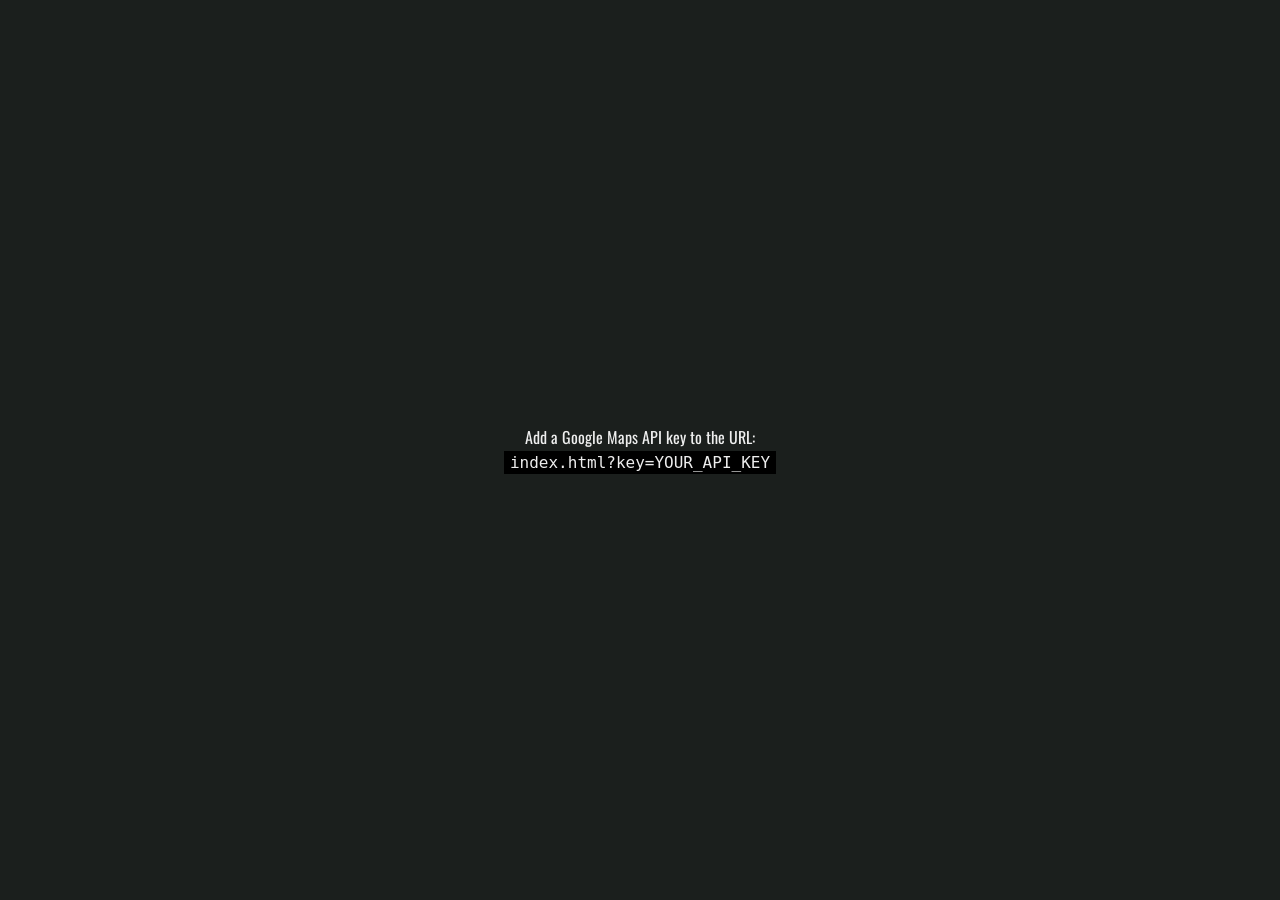
==== gta-map-theme/index.html @ 34a7b73f "Add GTA V-style theme for Google Maps Styled map page with GTA pause-map and radar styles plus HUD, " ====
<!doctype html>
<html lang="en">
<head>
<meta charset="utf-8">
<meta name="viewport" content="width=device-width, initial-scale=1">
<title>GTA Map Theme</title>
<link rel="preconnect" href="https://fonts.googleapis.com">
<link href="https://fonts.googleapis.com/css2?family=Oswald:wght@500;700&display=swap" rel="stylesheet">
<style>
  :root {
    --hud-font: "Pricedown", "Pricedown Bl", "Oswald", Impact, sans-serif;
    --ui-font: "Oswald", "Arial Narrow", sans-serif;
    --health: #4f9e3f;
    --armor: #3d82c4;
    --waypoint: #a64fd6;
    --frame: #0b0d0c;
  }
  html, body { margin: 0; height: 100%; background: #1b1f1d; overflow: hidden; }
  #map { position: absolute; inset: 0; }

  /* Pause-menu style header */
  .header {
    position: absolute; top: 18px; left: 50%; transform: translateX(-50%);
    display: flex; gap: 2px; z-index: 5; font-family: var(--ui-font);
    text-transform: uppercase; letter-spacing: .04em;
  }
  .header span {
    background: rgba(0,0,0,.7); color: #ccc; padding: 6px 18px; font-size: 15px;
  }
  .header span.active { background: #f0f0f0; color: #000; }

  /* Money / wanted level, top right */
  .stats {
    position: absolute; top: 14px; right: 22px; z-index: 5; text-align: right;
    font-family: var(--hud-font); color: #fff;
    text-shadow: 2px 2px 0 #000, -1px -1px 0 #000, 1px -1px 0 #000, -1px 1px 0 #000;
  }
  .stats .money { font-size: 38px; color: #72cc72; }
  .stats .stars { font-size: 26px; letter-spacing: 2px; color: #fff; }
  .stats .stars .off { color: rgba(255,255,255,.25); }

  /* Radar minimap, bottom left */
  .radar-wrap {
    position: absolute; left: 22px; bottom: 22px; z-index: 5;
    width: 260px; padding: 4px; background: var(--frame);
    box-shadow: 0 4px 18px rgba(0,0,0,.6);
  }
  #radar { width: 100%; height: 165px; }
  .radar-wrap .player {
    position: absolute; left: 50%; top: calc(4px + 82px);
    width: 0; height: 0; transform: translate(-50%, -50%);
    border-left: 8px solid transparent; border-right: 8px solid transparent;
    border-bottom: 18px solid #fff; filter: drop-shadow(0 0 2px #000);
    pointer-events: none;
  }
  .bars { display: flex; gap: 4px; margin-top: 4px; }
  .bar { height: 7px; background: rgba(255,255,255,.12); flex: 1; }
  .bar > i { display: block; height: 100%; }
  .bar.health > i { background: var(--health); width: 85%; }
  .bar.armor > i { background: var(--armor); width: 60%; }
  .bar.ability { flex: .5; }
  .bar.ability > i { background: #e8c94a; width: 100%; }

  /* Area / street name, bottom right */
  .area {
    position: absolute; right: 26px; bottom: 26px; z-index: 5; text-align: right;
    font-family: var(--hud-font); color: #fff;
    text-shadow: 2px 2px 0 #000, -1px -1px 0 #000;
  }
  .area .street { font-size: 22px; color: #e5e5e5; }
  .area .district { font-size: 34px; }

  .hint {
    position: absolute; left: 50%; bottom: 14px; transform: translateX(-50%); z-index: 5;
    font: 13px var(--ui-font); color: #ddd; background: rgba(0,0,0,.6); padding: 4px 12px;
  }

  .no-key {
    position: absolute; inset: 0; display: grid; place-items: center; z-index: 10;
    background: #1b1f1d; color: #eee; font: 16px/1.5 var(--ui-font); padding: 16px; text-align: center;
  }
  .no-key code { background: #000; padding: 2px 6px; }

  @media (max-width: 640px) {
    .radar-wrap { width: 170px; left: 12px; bottom: 12px; }
    #radar { height: 110px; }
    .radar-wrap .player { top: calc(4px + 55px); }
    .header span { padding: 5px 10px; font-size: 12px; }
    .stats .money { font-size: 28px; }
    .area .district { font-size: 24px; }
    .area .street { font-size: 16px; }
    .hint { display: none; }
  }
</style>
</head>
<body>
<div id="map"></div>

<div class="header"><span>Brief</span><span class="active">Map</span><span>Stats</span><span>Settings</span></div>

<div class="stats">
  <div class="money">$1,337,420</div>
  <div class="stars" id="stars"></div>
</div>

<div class="radar-wrap">
  <div id="radar"></div>
  <div class="player"></div>
  <div class="bars">
    <div class="bar health"><i></i></div>
    <div class="bar armor"><i></i></div>
    <div class="bar ability"><i></i></div>
  </div>
</div>

<div class="area">
  <div class="street" id="street">&nbsp;</div>
  <div class="district" id="district">San Andreas</div>
</div>

<div class="hint">Right-click to set a waypoint &nbsp;·&nbsp; Press W to raise your wanted level</div>

<script>
  // Pass your key as ?key=YOUR_API_KEY, or paste it here.
  const API_KEY = new URLSearchParams(location.search).get("key") || "";
  const START = { lat: 34.0522, lng: -118.2437 }; // Los Angeles = Los Santos

  let wanted = 0;
  function renderStars() {
    document.getElementById("stars").innerHTML =
      [...Array(5)].map((_, i) => `<span class="${i < wanted ? "" : "off"}">★</span>`).join("");
  }
  renderStars();
  addEventListener("keydown", e => {
    if (e.key.toLowerCase() === "w") { wanted = (wanted + 1) % 6; renderStars(); }
  });

  // GTA-style circular blip icon.
  function blip(color, glyph = "") {
    const svg = `<svg xmlns="http://www.w3.org/2000/svg" width="28" height="28">
      <circle cx="14" cy="14" r="11" fill="${color}" stroke="#000" stroke-width="2"/>
      <text x="14" y="19" font-family="Arial" font-weight="bold" font-size="13" fill="#fff" text-anchor="middle">${glyph}</text>
    </svg>`;
    return { url: "data:image/svg+xml;charset=UTF-8," + encodeURIComponent(svg),
             scaledSize: new google.maps.Size(28, 28), anchor: new google.maps.Point(14, 14) };
  }

  async function initMap() {
    const [pauseStyle, radarStyle] = await Promise.all(
      ["pause-map-style.json", "radar-style.json"].map(f => fetch(f).then(r => r.json())));

    const map = new google.maps.Map(document.getElementById("map"), {
      center: START, zoom: 12, styles: pauseStyle,
      disableDefaultUI: true, zoomControl: true, backgroundColor: "#2c4a63",
    });
    const radar = new google.maps.Map(document.getElementById("radar"), {
      center: START, zoom: 15, styles: radarStyle,
      disableDefaultUI: true, gestureHandling: "none", keyboardShortcuts: false,
      clickableIcons: false, backgroundColor: "#1f364a",
    });

    // Story-mode style blips (letters, like the mission givers in GTA V).
    const blips = [
      { pos: { lat: 34.1341, lng: -118.3215 }, color: "#3d82c4", glyph: "M" },
      { pos: { lat: 34.0195, lng: -118.4912 }, color: "#4f9e3f", glyph: "F" },
      { pos: { lat: 33.9416, lng: -118.4085 }, color: "#e08a2c", glyph: "T" },
      { pos: { lat: 34.0430, lng: -118.2673 }, color: "#e8c94a", glyph: "$" },
    ];
    blips.forEach(b => {
      new google.maps.Marker({ map, position: b.pos, icon: blip(b.color, b.glyph) });
      new google.maps.Marker({ map: radar, position: b.pos, icon: blip(b.color, b.glyph) });
    });

    // Right-click drops a purple waypoint on both maps.
    let waypoint = [];
    map.addListener("rightclick", e => {
      waypoint.forEach(m => m.setMap(null));
      waypoint = [map, radar].map(m =>
        new google.maps.Marker({ map: m, position: e.latLng, icon: blip("#a64fd6", "") }));
    });

    // Radar follows the main map's center.
    map.addListener("center_changed", () => radar.setCenter(map.getCenter()));

    // Street and district names in the bottom-right corner (needs the Geocoding API).
    const geocoder = new google.maps.Geocoder();
    let timer;
    map.addListener("idle", () => {
      clearTimeout(timer);
      timer = setTimeout(() => {
        geocoder.geocode({ location: map.getCenter() }).then(({ results }) => {
          const parts = (results[0] || {}).address_components || [];
          const pick = type => (parts.find(c => c.types.includes(type)) || {}).long_name;
          document.getElementById("street").textContent = pick("route") || " ";
          document.getElementById("district").textContent =
            pick("neighborhood") || pick("sublocality") || pick("locality") || "San Andreas";
        }).catch(() => {});
      }, 400);
    });
  }

  if (!API_KEY) {
    document.body.insertAdjacentHTML("beforeend",
      `<div class="no-key"><div>Add a Google Maps API key to the URL:<br>
       <code>index.html?key=YOUR_API_KEY</code></div></div>`);
  } else {
    window.initMap = initMap;
    const s = document.createElement("script");
    s.src = `https://maps.googleapis.com/maps/api/js?key=${encodeURIComponent(API_KEY)}&callback=initMap`;
    s.async = true;
    document.head.appendChild(s);
  }
</script>
</body>
</html>
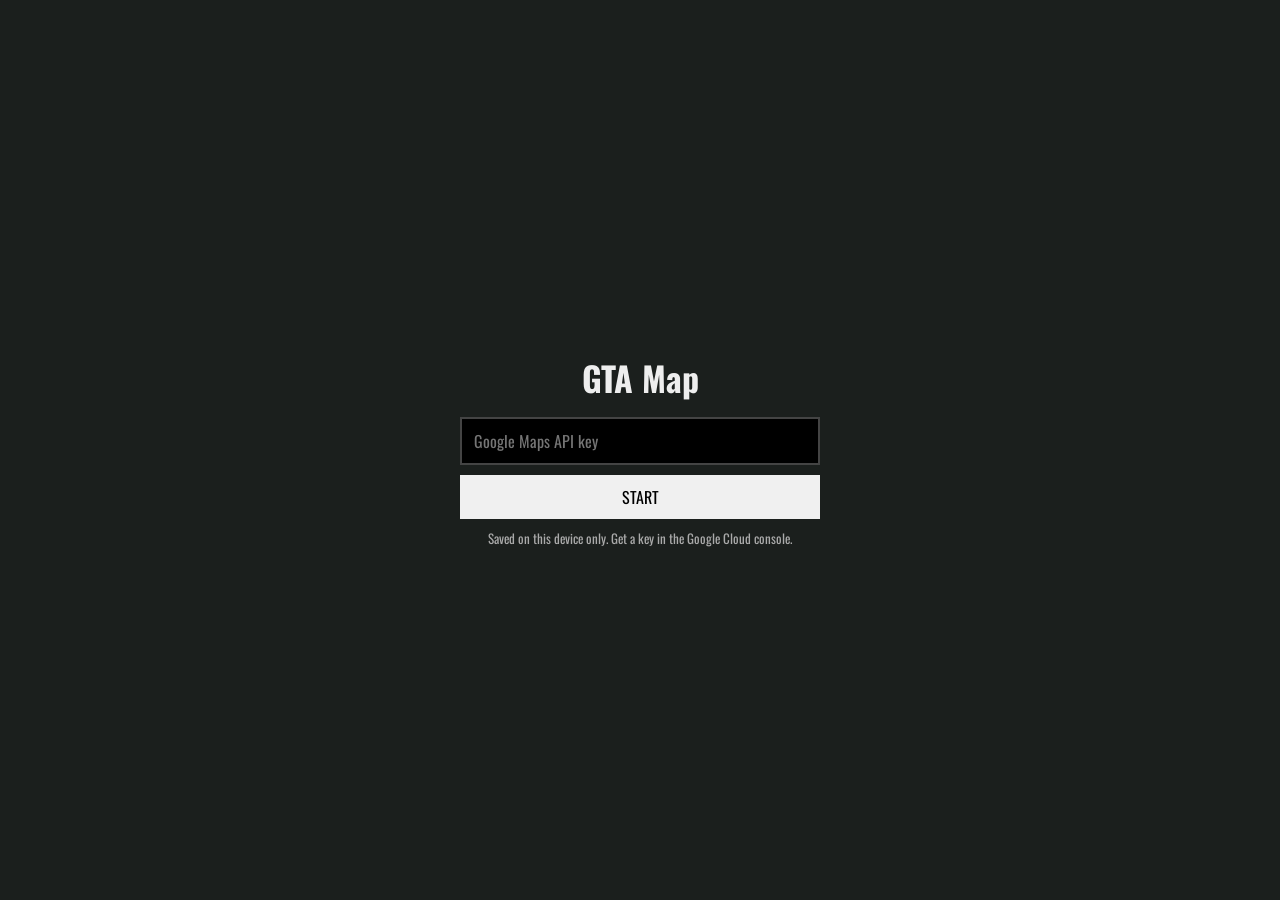
==== commit 73a4ba83: "Make the GTA map installable as a homescreen app Add a web app manifest, icons, a service worker, an" ====
--- a/gta-map-theme/index.html
+++ b/gta-map-theme/index.html
@@ -2,7 +2,15 @@
 <html lang="en">
 <head>
 <meta charset="utf-8">
-<meta name="viewport" content="width=device-width, initial-scale=1">
+<meta name="viewport" content="width=device-width, initial-scale=1, viewport-fit=cover">
+<meta name="theme-color" content="#1b1f1d">
+<meta name="apple-mobile-web-app-capable" content="yes">
+<meta name="mobile-web-app-capable" content="yes">
+<meta name="apple-mobile-web-app-status-bar-style" content="black-translucent">
+<meta name="apple-mobile-web-app-title" content="GTA Map">
+<link rel="manifest" href="manifest.webmanifest">
+<link rel="icon" href="icons/icon-192.png">
+<link rel="apple-touch-icon" href="icons/apple-touch-icon.png">
 <title>GTA Map Theme</title>
 <link rel="preconnect" href="https://fonts.googleapis.com">
 <link href="https://fonts.googleapis.com/css2?family=Oswald:wght@500;700&display=swap" rel="stylesheet">
@@ -79,7 +87,14 @@
     position: absolute; inset: 0; display: grid; place-items: center; z-index: 10;
     background: #1b1f1d; color: #eee; font: 16px/1.5 var(--ui-font); padding: 16px; text-align: center;
   }
-  .no-key code { background: #000; padding: 2px 6px; }
+  .no-key form { display: grid; gap: 10px; max-width: 360px; width: 100%; }
+  .no-key h1 { font: 700 34px var(--hud-font); margin: 0 0 4px; }
+  .no-key input, .no-key button {
+    font: 16px var(--ui-font); padding: 10px 12px; border: 0; border-radius: 0;
+  }
+  .no-key input { background: #000; color: #fff; border: 2px solid #444; }
+  .no-key button { background: #f0f0f0; color: #000; text-transform: uppercase; cursor: pointer; }
+  .no-key small { color: #aaa; font-size: 13px; }
 
   @media (max-width: 640px) {
     .radar-wrap { width: 170px; left: 12px; bottom: 12px; }
@@ -121,8 +136,14 @@
 <div class="hint">Right-click to set a waypoint &nbsp;·&nbsp; Press W to raise your wanted level</div>
 
 <script>
-  // Pass your key as ?key=YOUR_API_KEY, or paste it here.
-  const API_KEY = new URLSearchParams(location.search).get("key") || "";
+  // The key comes from ?key=..., or from the setup screen (saved on this device).
+  function savedKey() { try { return localStorage.getItem("gtaMapKey") || ""; } catch { return ""; } }
+  function saveKey(k) { try { localStorage.setItem("gtaMapKey", k); } catch {} }
+  const urlKey = new URLSearchParams(location.search).get("key");
+  if (urlKey) saveKey(urlKey);
+  const API_KEY = urlKey || savedKey();
+
+  if ("serviceWorker" in navigator) navigator.serviceWorker.register("sw.js").catch(() => {});
   const START = { lat: 34.0522, lng: -118.2437 }; // Los Angeles = Los Santos
 
   let wanted = 0;
@@ -201,10 +222,24 @@
 
   if (!API_KEY) {
     document.body.insertAdjacentHTML("beforeend",
-      `<div class="no-key"><div>Add a Google Maps API key to the URL:<br>
-       <code>index.html?key=YOUR_API_KEY</code></div></div>`);
+      `<div class="no-key"><form id="key-form">
+         <h1>GTA Map</h1>
+         <input id="key-input" placeholder="Google Maps API key" autocomplete="off" required>
+         <button type="submit">Start</button>
+         <small>Saved on this device only. Get a key in the Google Cloud console.</small>
+       </form></div>`);
+    document.getElementById("key-form").addEventListener("submit", e => {
+      e.preventDefault();
+      saveKey(document.getElementById("key-input").value.trim());
+      location.reload();
+    });
   } else {
     window.initMap = initMap;
+    // Google calls this when the key is rejected: forget it and show the setup screen again.
+    window.gm_authFailure = () => {
+      saveKey("");
+      if (!urlKey) location.reload();
+    };
     const s = document.createElement("script");
     s.src = `https://maps.googleapis.com/maps/api/js?key=${encodeURIComponent(API_KEY)}&callback=initMap`;
     s.async = true;
